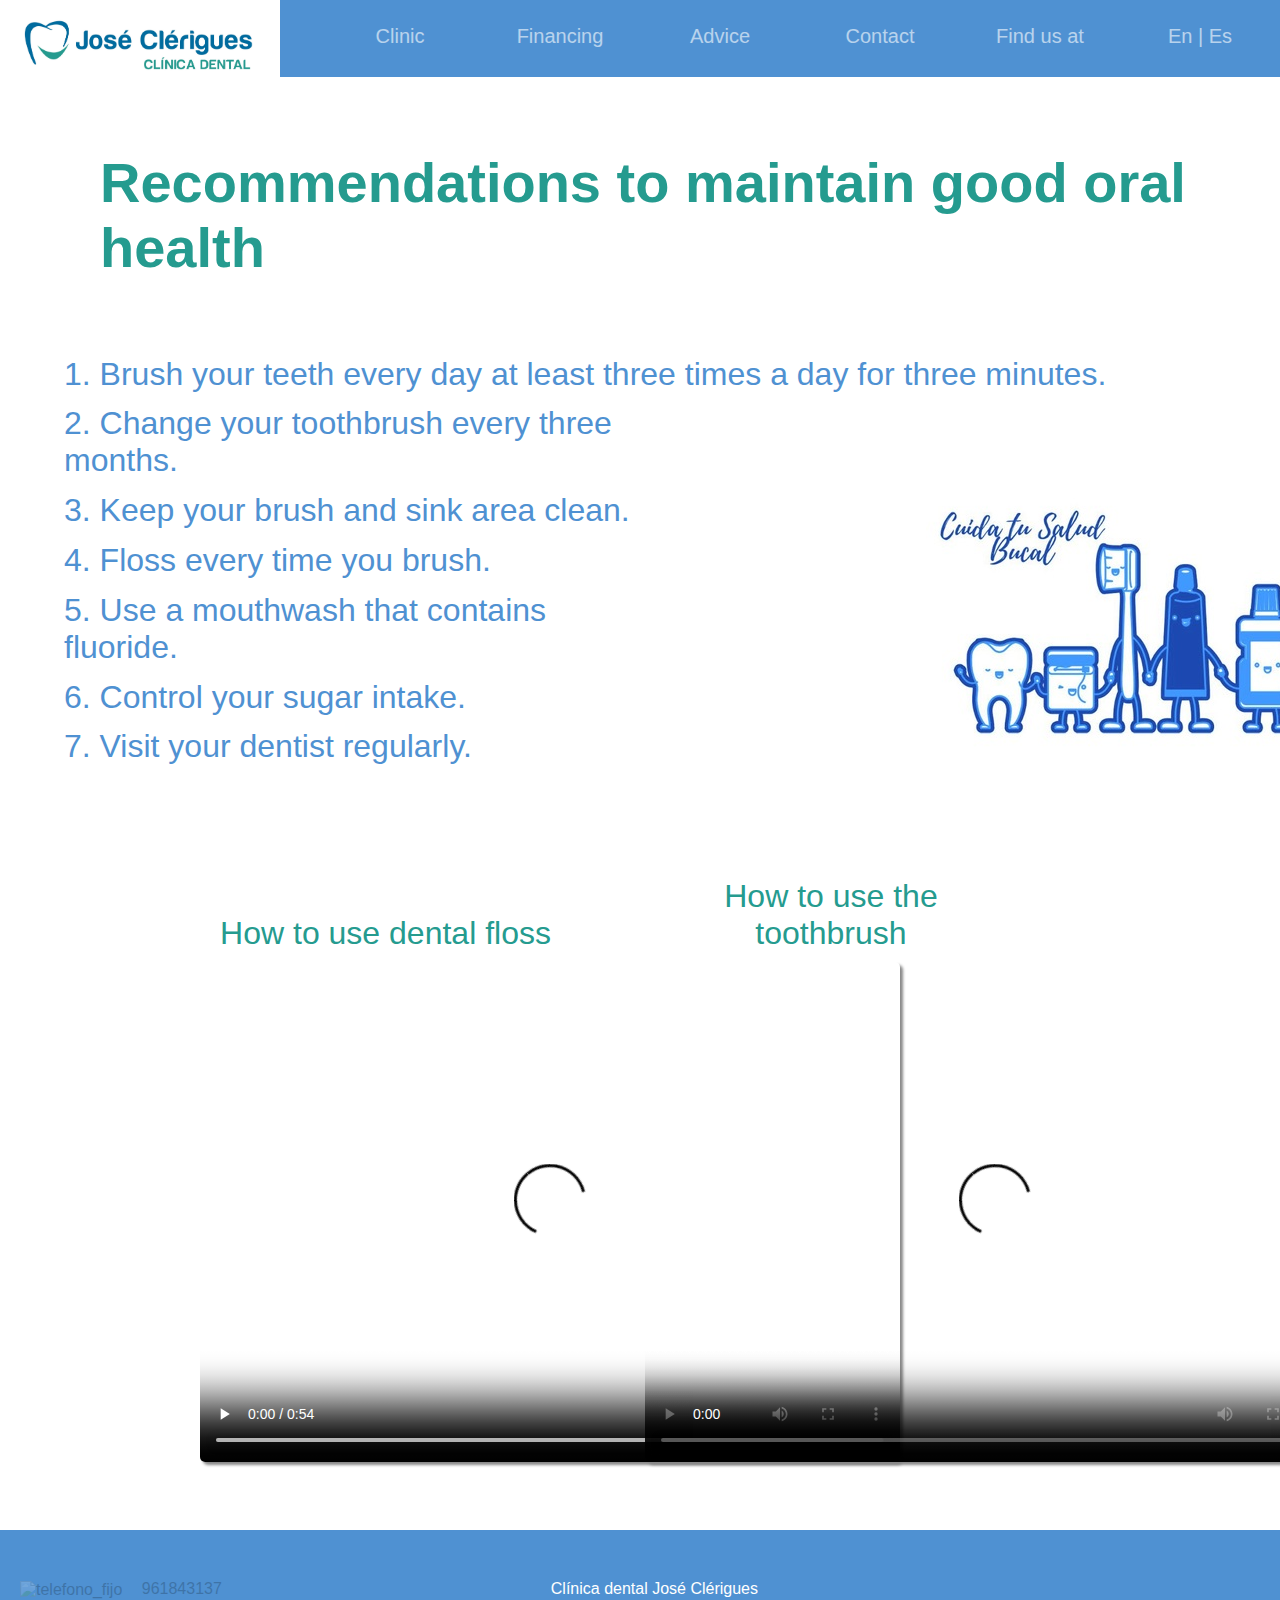
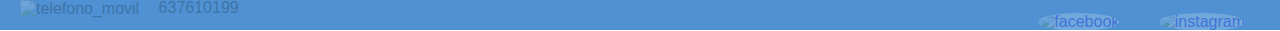
==== HTML ingles/consejosIng.html @ 1c548ffa "Subida de página a falta de modificar últimas observaciones" ====
<!DOCTYPE html>
<html lang="es">

<head>
    <meta charset="UTF-8">
    <meta http-equiv="X-UA-Compatible" content="IE=edge" />
    <meta name="viewport" content="width=device-width, initial-scale=1.0">
    <title>Clínica dental Jose Clérigues</title>
    <!-- le ponemos nombre a la página-->
    <link rel="stylesheet" href="../CSS/estilo.css" />
    <!-- el estilo-->
    <link rel="icon" type="image/png" href="../imagenes/Logo/logo.png" />
    <!--Para tener el logo en la pagina-->
</head>

<body>
    <!-- HEADER -->
    <header>
        <!--Añadimos el menú principal-->
        <nav>
            <div>
            <div class="imgLogo">
              <!--Añadimos el logo de la pagina principal-->
              <a href="index.html">
                <img class="imgLogo" src="../imagenes/Logo/logoGrande.jpg" />
              </a>
            </div>
            <div class="menu">
              <ul>
                <li>
                  <div class="menuOpcion">
                    <a href="indexIng.html"> Clinic </a>
                    <ul class="submenu">
                      <li><a href="../HTML ingles/galeriaIng.html"> Gallery </a></li>
                      <li><a href="../HTML ingles/equipoIng.html"> Team </a></li>
                    </ul>
                  </div>
                </li>
                <li>
                  <div class="menuOpcion"><a href="../HTML ingles/financiacionIng.html"> Financing </a></div>
                </li>
                <li>
                  <div class="menuOpcion"><a href="../HTML ingles/consejosIng.html"> Advice </a></div>
                </li>
                <li>
                  <div class="menuOpcion"><a href="#">Contact </a></div>
                </li>
                <li>
                  <div class="menuOpcion"><a href="../HTML ingles/encuentranosIng.html">Find us at </a></div>
                </li>
                <li>
                  <div class="menuOpcion"><a href="../HTML/consejos.html"> En | Es </a></div>
                </li>
              </ul>
            </div>
          </div>
          </nav>
    </header>
    <!-- BODY-->

    <div>
        
        <h2 class="titulo">Recommendations to maintain good oral health</h2>

        
        <p class="texto3">1. Brush your teeth every day at least three times a day for three minutes.</p>
            <div class="consejos">            
            <p class="texto1">2. Change your toothbrush every three months.</p> 
            <p class="texto1">3. Keep your brush and sink area clean.</p>
            <p class="texto1">4. Floss every time you brush.</p>
            <p class="texto1">5. Use a mouthwash that contains fluoride.</p>
            <p class="texto1">6. Control your sugar intake.</p>
            <p class="texto1">7. Visit your dentist regularly.</p>
                             
            </div>
            <div class="imagenConsejo">
              <img src="../imagenes/Consejos/saludDental2.jpg" />  
          </div>
    </div>
    <div class="videosConsejo">
        <div class="videosC">
            <p class="parrafoV">How to use dental floss<p>
            <video
			    src="../Videos/Consejos/hiloDental.mp4"
			    controls
			    poster="../imagenes/Consejos/hiloDental.jpg"
		    ></video>
        </div>
        <div class="videosC">
                <p>How to use the toothbrush</p>
                <video
                src="../Videos/Consejos/cepilloDental.mp4"
                controls
                poster="../imagenes/Consejos/cepilloDental2.jpg"
            ></video>
        </div>
    </div>
    <!-- FOOTER -->

    <footer class="footer">
        <div class="telefonos">
            <div class="numero">
                <p>
                    <a title="fijo">
                        <img src="../imagenes/iconos/telefonoNegro.png" alt="telefono_fijo" />
                    </a>
                    961843137
                </p>
            </div>
            <div class="numero">
                <p>
                    <a title="movil"><img src="../imagenes/iconos/whatsapp.png" alt="telefono_movil" /></a>
                    637610199
                </p>
            </div>
        </div>
        <div class="nombreFooter">
            <p>Clínica dental José Clérigues</p>
        </div>
        <div class="redesSociales">
            <div class="icono">
                <p>
                    <a title="Facebook" href="https://www.facebook.com/clinicadentalclerigues">
                        <img src="../imagenes/iconos/facebookAzul.jpeg" alt="facebook" /></a>
                </p>
            </div>
            <div class="icono">
                <p>
                    <a title="Instagram" href="https://www.instagram.com/clinicadentalclerigues/"><img
                            src="../imagenes/iconos/instaAzul.jpeg" alt="instagram" /></a>
                </p>
            </div>
        </div>
    </footer>
</body>

</html>
---- CSS/estilo.css ----
/**************************************************************************************************************/
                                     /* General */
/**************************************************************************************************************/
 
* {
  margin: 0;
  font-family: Verdana, Geneva, Tahoma, sans-serif; /* Tipo de letra*/
  text-decoration: none; /*elimina el subrayado de los enlaces*/
}

body {
  background: #fff;
}

/**************************************************************************************************************/
                                     /* Header */
/**************************************************************************************************************/
/* NAV */
nav {
  display: inline-block; /* hueco entre clínica y galeria*/
  background-color: #4f91d2; /* Color de fondo del menú */
  padding: 0;
  margin: 0; /* Ajusta el relleno según tus necesidades */
  width: 100%;
  height: 77.42px;
  position: fixed; /* Menu fijo*/
  
}

.imgLogo {
  float: left;
  width: 280px; /* ancho del logo */
  cursor: pointer; /* para poder clicar en él y que salga la "mano" */
}

.menu a {
  color: #fff;
  font-size: 20px;
  opacity: 60% ;
}

.menu a:hover {
   opacity: 100% ;
}

.menu {
  float: right;
}

.menu ul {
  list-style: none; /* quita los puntos del menu*/
  margin: 0;
  padding: 0;
  padding-top: 25px; /* Baja los nombres del menú*/
}

.menu li {
  float: left;
  text-align: center;
  margin: 0;
  padding: 0;
}

.menuOpcion {
  width: 120px;
  margin-left: 20px; /*separación entre las pestañas*/
  margin-right: 20px;/*separación entre las pestañas*/
}

.submenu {
  display: none; /*hace que los submenus esten ocultos.*/
}
/* 1º los submenún han de estar ocultos, luego, en block*/
.submenu li {
  float: none;
}

.menu div:hover > .submenu {
  display: block; /*muestra el submenú al pasar el mouse sobre el elemento*/
}

.submenu a {
  display: block;
  padding: 10px;
  background: #4f91d2;
  text-align: center;
}

/**************************************************************************************************************/
                                     /* BODY */
/**************************************************************************************************************/

.contenido {
  text-align: center;
  width: 100%;
}

.imagenPrincipal {
  margin-top: 77.42px;
  /*height: 700px;hacia la imagen estirada*/
  margin-left: 0px; /* Margen izquierdo automático */
  margin-right: 0px; /* Margen derecha automático */
  width: 100%;
}

h2 { 
  color: #259b8f;
  margin: 2% 30%;
  font-size: 350%;
}
.texto1 {
  color: #4f91d2;
  margin: 2% 5%;
  font-size: 200%;
}
.fotoTratamientos p {
  color: #4f91d2;
  font-size: 25px;
  margin-top: 5%;
  font-weight: bold;
}

.tratamiento {
  display: inline-block;
  margin: 40px;
  width: 20%;
  height: 20%;
}

.equipo {
  width: 100%;
}

.fichaPersonal {
  display: inline-block;
  margin: 60px 100px;
  width: 245px;
  height: 443px;

}
.fichaPersonal p {
  color: #4f91d2;
  font-size: 120%;

}

.informacion {
  padding: 1%;
  text-align: center;
  color: #259b8f;
  font-size: 300%;
}
.texto2 {
  color: #4f91d2;
  font-size: 200%;
  text-align: center;
}
.texto2 p {
  padding-bottom: 1%;
  text-align: center;
}

.pulsador {
  padding: 10px 20px;
  font-size: 120%;
  cursor: pointer; /*cambia cuando el cursor pasa por encima*/
  border: none; /*Quita el color al borde*/
  background-color: #259b8f;
  color: #fff;
  border-radius: 5px;
  margin-bottom: 5%;
  margin-top: 2%;
}
.pulsador:hover {
  box-shadow: 0 0 10px rgba(0, 0, 0, 0.3); /*Es la sombra del botón*/
  color: #035016; /*color que aparece cuando paso el cursor por encima*/

}
/***************************
EQUIPO
***************************/
.nuestro_equipo{
  display: inline-block;
  width:100%;
  margin-top:6%;
  margin-bottom: 0%;
  
}
/***************************
GALERIA
***************************/
.uno{
  margin:0;
  padding:0;
}
.fotoentrada{
  width: 35%;
  height:35%;
  margin-top: 120px;
  margin-left: 6%;  
  float:left; /*quito relativo y pongo float left*/
} 
.contenido_e p{
  width: 40%;
  height: 40%;
  /*box-sizing: border-box;*//*no hace nada*/
 /*bottom: 250px;*/
  color: #4f91d2;
  /*font-family: Verdana, Geneva, Tahoma, sans-serif;*/
  font-size: 30px;
  /*top:-300px;*/
  float:inline-end;  
  margin: 8% 8% 3% 8%;
	line-height: 70px;
  
}

.imagenPrincipalg {
  margin-left: 0px; /* Margen izquierdo automático */
  margin-right: 0px; /* Margen derecha automático */
  width: 100%;
  height: 2%;
}

.galeria {
  display: inline-block;
  width: 33%;
  height: 33%;
}

/***************************
contacto
***************************/
.imagenContacto{
display: inline-block;
margin-left: 10%;
padding: 100px 200px 50px 150px;

}

.formulario2{
  width: 500px;
  box-sizing: border-box;
  
  display: inline-block;
  align-items: center;
  justify-content: center;
  
  border-radius: 10px;
  padding: 50px 55px;
  margin-left: 200px;
  text-align: left;
  color:#259b8f;
  font-size: 20px;
}
select{
  border-radius: 7px;
  border: 3px solid #4f91d2;
  color:#259b8f;
  padding: 5px 135px;
  margin-left:19px;
  box-sizing: border-box;

}
input[type="radio"]{
  margin-left:65px;
}

label{
  width: 50px;
  padding: 5px ;
  margin: 10px 5px;
}
.enviar{
  width: 440px;
  background-color: #4f91d2;
  color: white;
  margin-top: 15px;
  
}
textarea{
  border-radius: 10px;
  padding: 10px;
  border: 3px solid #4f91d2;
  
}
input{
  padding: 10px;
  margin-bottom: 15px;
  border-radius: 10px;
  border: 3px solid #4f91d2;
}
input::placeholder, textarea::placeholder{
  color:#259b8f
 
}
.enviar:hover {
  box-shadow: 0 0 10px rgba(0, 0, 0, 0.3); /*Es la sombra del botón*/
  color: #035016; /*color que aparece cuando paso el cursor por encima*/
  cursor: pointer; /* para poder clicar en él y que salga la "mano" */
}
.horario{
  display: inline-block;
  color:#259b8f;
  
}
.tabla1{
/*float:left;*/
display: inline-block;
border-collapse: collapse;
margin-left: 50px;
}
.tabla2{
  display: inline-block;
}
table {
  
 /* width: 30%;*/
 /* border-collapse: collapse;*/
 
}

.horario th, .hora {
  border: 1px solid #ddd;
  padding: 8px;
  text-align: left;
}

.horario th {
  background-color: #f2f2f2;
}
/***************************
financiacion
***************************/

.titulo {
  display: inline-block;
  margin: 150px 0px 50px 100px ;
  }
.foto_financiacion {
  max-width: 35%; /* Ajusta según sea necesario */
  float:left;
  margin-right: 60px;
  margin-left: 50px;
  margin-top: 30px;
  
}
.textofinanciacion{
  float: left;
  width: 30%;
}

.financiacion{
  margin: 0;
  padding: 0;
  
}
.parrafosfinanciacion{
  margin-top: 70px;
  margin-bottom: 70px;

}

.parrafosfinanciacion p{
  font-size: 40px;
}
.parrafosfinanciacion h2{
  color: #4f91d2;
  
}
h3{
  color:#4f91d2;
  font-size: 50px;
}
/**************************************************************************************************************/
                                    /* Encuentranos */
/**************************************************************************************************************/                             
.tablaMapa {
	padding: 0 100px 50px 200px;  
}

.miIframe { 
  width: 600px;
  height: 400px;
  border:none;
  padding: 5px;
}

.mapa {
	width: 25%;
  border: 5px solid #259b8f;
  border-radius: 20px;
  overflow: hidden;
}
.visitanos{
  padding: 50px 100px;
}

.texto4 {
  color: #4f91d2;
  font-size: 200%;
  text-align: center;
}
.texto5 {
  color:#259b8f;
  font-size: 300%;
  text-align: center;
  padding-top: 100px;
}
.titulo2 {
  display: inline-block;
  margin: 100px 0px 50px 100px ;
  }
/**************************************************************************************************************/
                                    /* Consejos */
/**************************************************************************************************************/                             
.consejos{
  display:inline-block;
  width: 50%;
  padding-left: 2.5%;
  padding-bottom: 100px;
}
.imagenConsejo{
  display:inline-block;
  width: 15%;
  height: 20%;
  margin-left: 250px;

}
video {
  
	width: 700px;
	height: 500px;
	border-radius: 5px;
	box-shadow: 3px 3px 3px #888888;
}
.videosConsejo{
  margin: 0 100px 50px 200px;

}
.videosC{
  width: 45%;
  height: 50%;
  display:inline-block;
}
.videosC p{
  padding-bottom: 10px;
  padding-right: 70px;
  color:#259b8f;
  font-size:200%;
  text-align: center;
}
.texto3{
  color:#4f91d2;
  margin: 2% 0 0 5%;
  font-size: 200%;
}


/**************************************************************************************************************/
                                    /* FOOTER */
/**************************************************************************************************************/                             

footer {
  background-color: #4f91d2;
  color: #fff;
  padding: 50px 0px;
  text-align: center;
  width:100%;
  height: 100%;
  /*position:sticky;/*si quiero dejarlo fijo*/
  bottom: 0%

}

.telefonos,
.nombreFooter,
.redesSociales {
  float:left;
  width: 32%;
  vertical-align:top;
  margin-left: 20px;

}

.telefonos {
  text-align: left;
  
}

.numero,
.icono {
  display: inline-block;
  margin-right: 20px;
  color:black;
  opacity: 20%;
}
.icono:hover,  
.numero:hover{
  cursor: pointer;
  opacity: 100% ;
}

.numero img {
  width: 30px;
  height: 30px;
  margin-right: 15px;
  vertical-align: middle; /*se usa en elementos de linea. */
}

.icono img {
  width: 30px;
  height: 30px;
  margin-right: 15px;
  border-radius: 50%;
  vertical-align: middle;
  background-color: #fff;
}


.nombreFooter p {
  margin-right: 50px;
  text-align: center;
  position: right;
  height: 32.5px;
  margin-left: 50px;
}

.redesSociales {
  text-align: right;
  float: right;
}
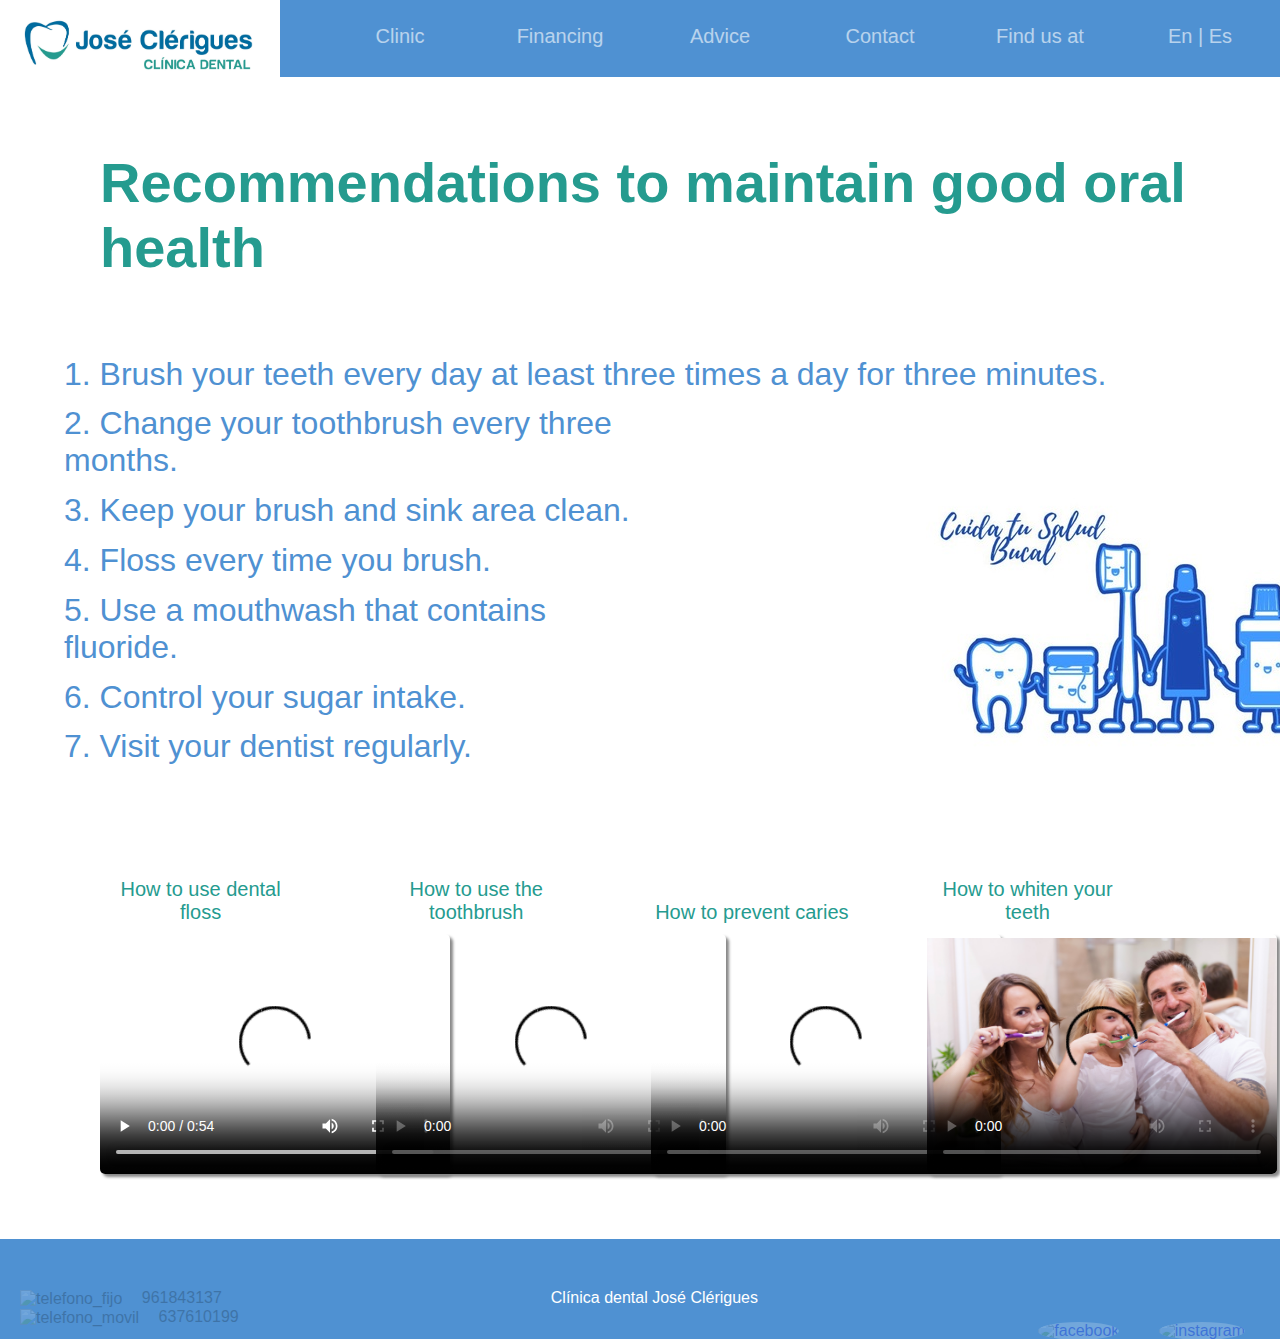
==== commit ba98e18d: "Observaciones de Sonsoles finalizadas" ====
--- a/HTML ingles/consejosIng.html
+++ b/HTML ingles/consejosIng.html
@@ -43,7 +43,7 @@
                   <div class="menuOpcion"><a href="../HTML ingles/consejosIng.html"> Advice </a></div>
                 </li>
                 <li>
-                  <div class="menuOpcion"><a href="#">Contact </a></div>
+                  <div class="menuOpcion"><a href="../HTML ingles/contacto2Ing.html">Contact </a></div>
                 </li>
                 <li>
                   <div class="menuOpcion"><a href="../HTML ingles/encuentranosIng.html">Find us at </a></div>
@@ -94,6 +94,22 @@
                 poster="../imagenes/Consejos/cepilloDental2.jpg"
             ></video>
         </div>
+        <div class="videosC">
+          <p>How to prevent caries </p>
+          <video
+          src="../Videos/Consejos/general.mp4"
+          controls
+          poster="../imagenes/Consejos/galeria1.jpg"
+          ></video>
+      </div>
+      <div class="videosC">
+          <p>How to whiten your teeth</p>
+          <video
+          src="../Videos/Consejos/pastaDental.mp4"
+          controls
+          poster="../imagenes/Consejos/familia.jpeg"
+          ></video>
+      </div>
     </div>
     <!-- FOOTER -->
 
--- a/CSS/estilo.css
+++ b/CSS/estilo.css
@@ -171,6 +171,12 @@
   margin-bottom: 5%;
   margin-top: 2%;
 }
+.letraP {
+  color:#fff;
+}
+.letraP:hover {
+  color: #035016; /*color que aparece cuando paso el cursor por encima*/
+}
 .pulsador:hover {
   box-shadow: 0 0 10px rgba(0, 0, 0, 0.3); /*Es la sombra del botón*/
   color: #035016; /*color que aparece cuando paso el cursor por encima*/
@@ -194,10 +200,10 @@
   padding:0;
 }
 .fotoentrada{
-  width: 35%;
-  height:35%;
+  width: 32%;
+  height:32%;
   margin-top: 120px;
-  margin-left: 6%;  
+  margin-left: 10%;  
   float:left; /*quito relativo y pongo float left*/
 } 
 .contenido_e p{
@@ -234,6 +240,7 @@
 .imagenContacto{
 display: inline-block;
 margin-left: 10%;
+
 padding: 100px 200px 50px 150px;
 
 }
@@ -241,14 +248,10 @@
 .formulario2{
   width: 500px;
   box-sizing: border-box;
-  
-  display: inline-block;
+    display: inline-block;
   align-items: center;
   justify-content: center;
-  
   border-radius: 10px;
-  padding: 50px 55px;
-  margin-left: 200px;
   text-align: left;
   color:#259b8f;
   font-size: 20px;
@@ -276,6 +279,7 @@
   background-color: #4f91d2;
   color: white;
   margin-top: 15px;
+  margin-bottom: 50px;
   
 }
 textarea{
@@ -429,17 +433,17 @@
 }
 video {
   
-	width: 700px;
-	height: 500px;
+	width: 350px;
+	height: 240px;
 	border-radius: 5px;
 	box-shadow: 3px 3px 3px #888888;
 }
 .videosConsejo{
-  margin: 0 100px 50px 200px;
+  margin: 0 50px 50px 100px;
 
 }
 .videosC{
-  width: 45%;
+  width: 24%;
   height: 50%;
   display:inline-block;
 }
@@ -447,7 +451,7 @@
   padding-bottom: 10px;
   padding-right: 70px;
   color:#259b8f;
-  font-size:200%;
+  font-size:125%;
   text-align: center;
 }
 .texto3{
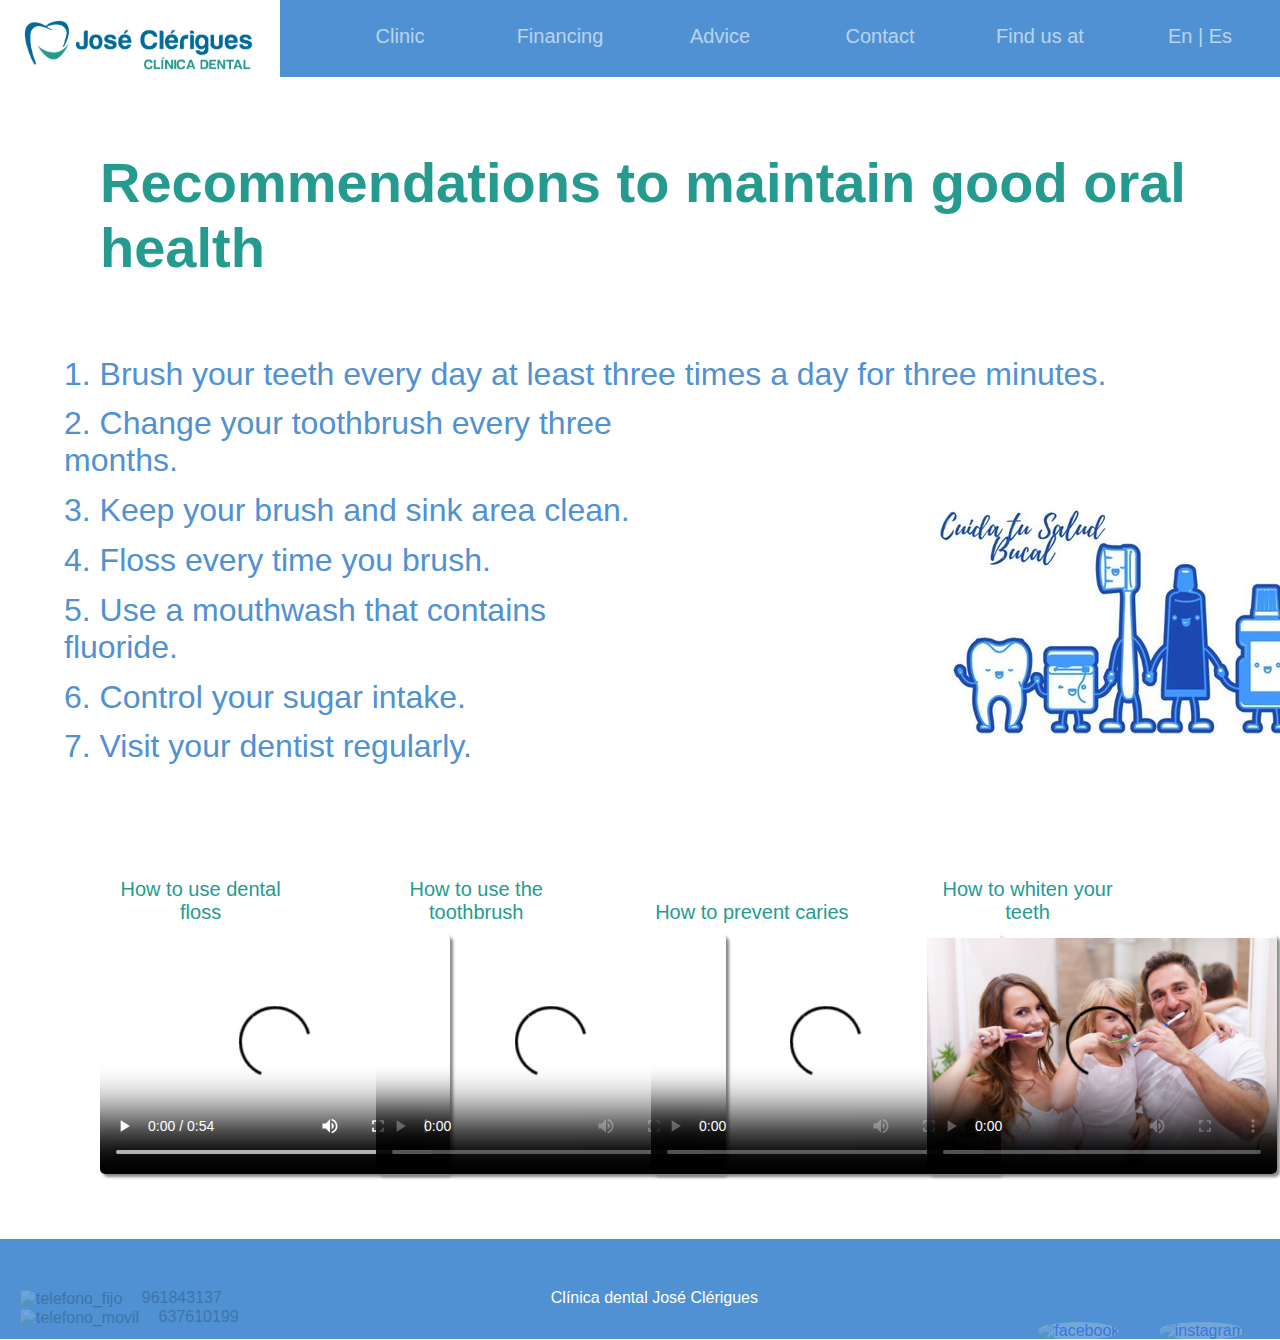
==== commit 8a715859: "añadido enlace en página de contactoIng" ====
--- a/HTML ingles/consejosIng.html
+++ b/HTML ingles/consejosIng.html
@@ -21,7 +21,7 @@
             <div>
             <div class="imgLogo">
               <!--Añadimos el logo de la pagina principal-->
-              <a href="index.html">
+              <a href="indexIng.html">
                 <img class="imgLogo" src="../imagenes/Logo/logoGrande.jpg" />
               </a>
             </div>
